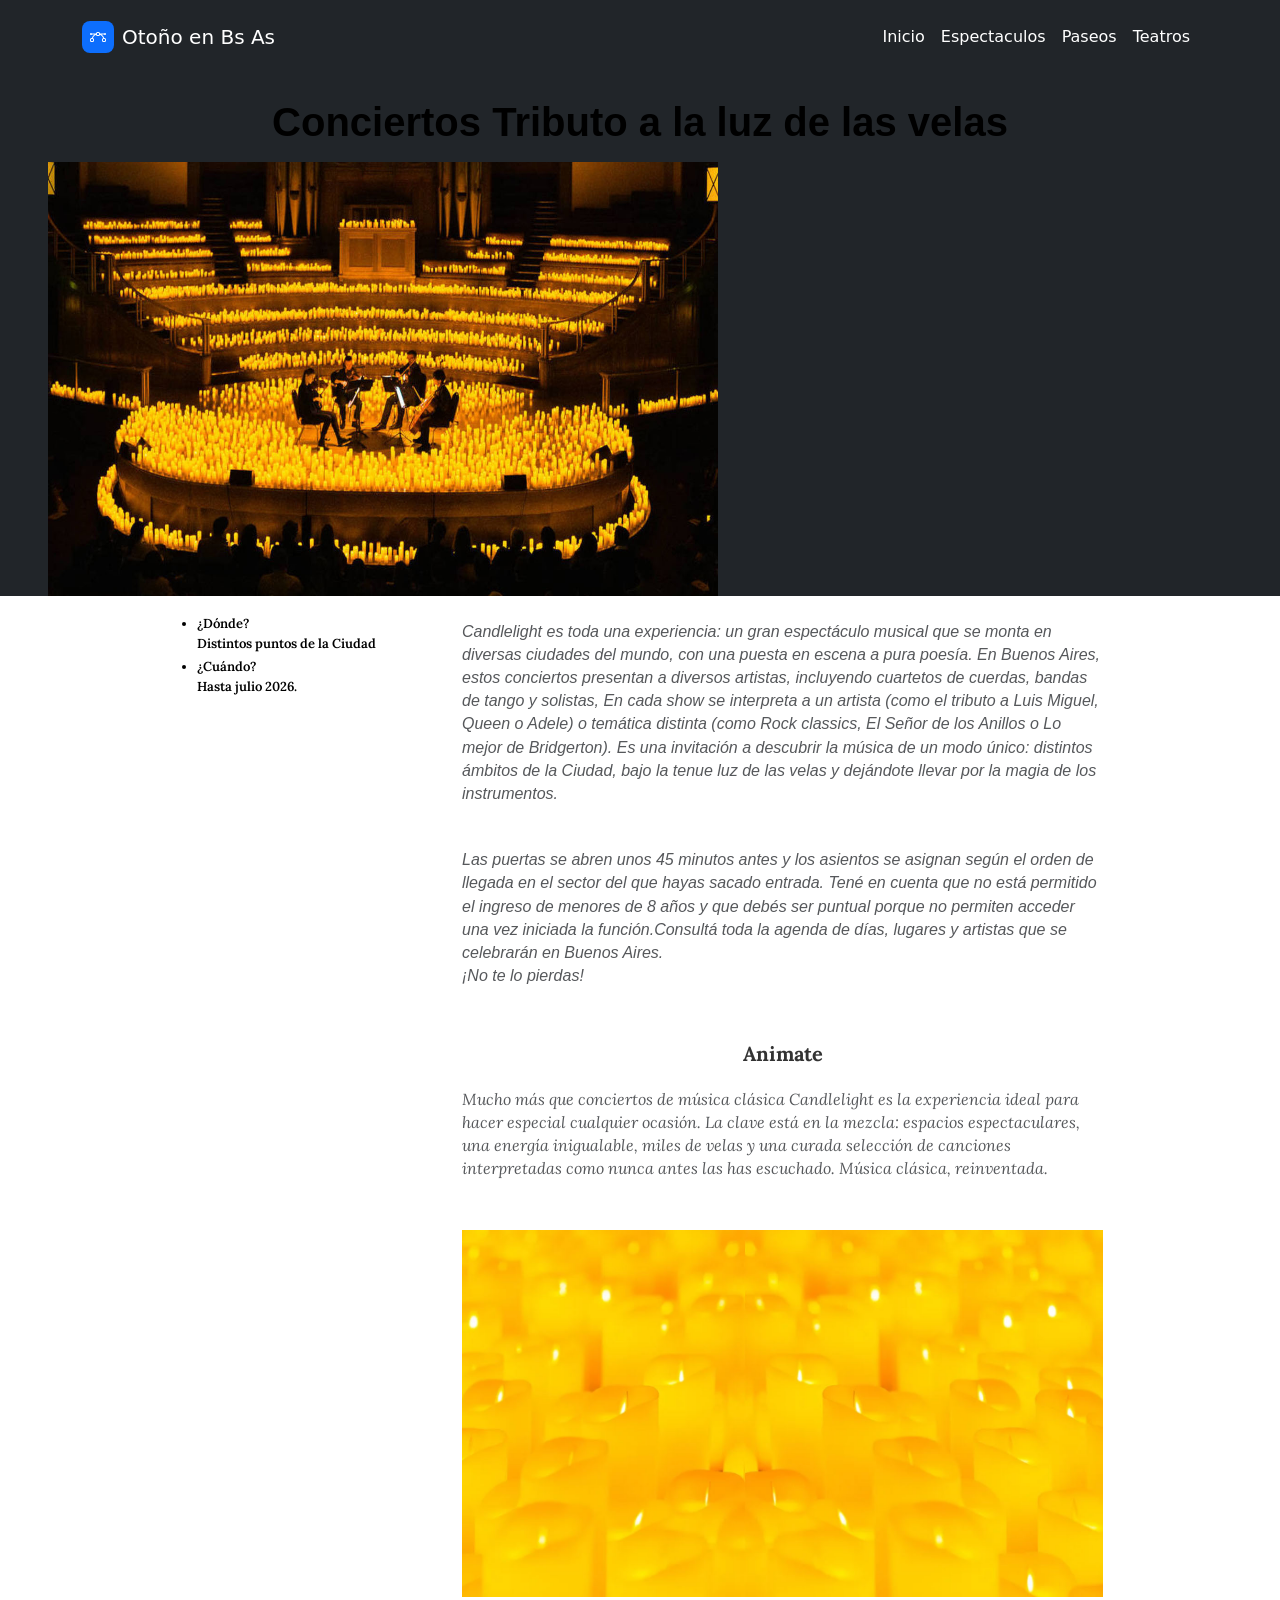
==== 2.html @ e2ed613d "Add files via upload" ====
<!DOCTYPE html>
<html data-bs-theme="dark" lang="en">

<head>
    <meta charset="utf-8">
    <meta name="viewport" content="width=device-width, initial-scale=1.0, shrink-to-fit=no">
    <title>ACOSTA BRISA</title>
    <link rel="apple-touch-icon" type="image/png" sizes="180x180" href="assets/img/fav-180.png">
    <link rel="icon" type="image/png" sizes="16x16" href="assets/img/fav-16.png" media="(prefers-color-scheme: dark)">
    <link rel="icon" type="image/png" sizes="32x32" href="assets/img/fav-32.png" media="(prefers-color-scheme: dark)">
    <link rel="icon" type="image/png" sizes="180x180" href="assets/img/fav-180.png">
    <link rel="stylesheet" href="assets/bootstrap/css/bootstrap.min.css">
    <link rel="stylesheet" href="https://fonts.googleapis.com/css?family=Lora">
    <link rel="stylesheet" href="assets/css/bss-overrides.css">
    <link rel="stylesheet" href="assets/css/article-nice.css">
    <link rel="stylesheet" href="assets/css/Navbar-Right-Links-Dark-icons.css">
    <link rel="stylesheet" href="assets/css/Responsive-Youtube-Embed.css">
</head>

<body>
    <nav class="navbar navbar-expand-md bg-dark py-3" data-bs-theme="dark">
        <div class="container"><a class="navbar-brand d-flex align-items-center" href="#"><span class="bs-icon-sm bs-icon-rounded bs-icon-primary d-flex justify-content-center align-items-center me-2 bs-icon"><svg class="bi bi-bezier" xmlns="http://www.w3.org/2000/svg" width="1em" height="1em" fill="currentColor" viewBox="0 0 16 16">
                        <path fill-rule="evenodd" d="M0 10.5A1.5 1.5 0 0 1 1.5 9h1A1.5 1.5 0 0 1 4 10.5v1A1.5 1.5 0 0 1 2.5 13h-1A1.5 1.5 0 0 1 0 11.5zm1.5-.5a.5.5 0 0 0-.5.5v1a.5.5 0 0 0 .5.5h1a.5.5 0 0 0 .5-.5v-1a.5.5 0 0 0-.5-.5zm10.5.5A1.5 1.5 0 0 1 13.5 9h1a1.5 1.5 0 0 1 1.5 1.5v1a1.5 1.5 0 0 1-1.5 1.5h-1a1.5 1.5 0 0 1-1.5-1.5zm1.5-.5a.5.5 0 0 0-.5.5v1a.5.5 0 0 0 .5.5h1a.5.5 0 0 0 .5-.5v-1a.5.5 0 0 0-.5-.5zM6 4.5A1.5 1.5 0 0 1 7.5 3h1A1.5 1.5 0 0 1 10 4.5v1A1.5 1.5 0 0 1 8.5 7h-1A1.5 1.5 0 0 1 6 5.5zM7.5 4a.5.5 0 0 0-.5.5v1a.5.5 0 0 0 .5.5h1a.5.5 0 0 0 .5-.5v-1a.5.5 0 0 0-.5-.5z"></path>
                        <path d="M6 4.5H1.866a1 1 0 1 0 0 1h2.668A6.517 6.517 0 0 0 1.814 9H2.5c.123 0 .244.015.358.043a5.517 5.517 0 0 1 3.185-3.185A1.503 1.503 0 0 1 6 5.5zm3.957 1.358A1.5 1.5 0 0 0 10 5.5v-1h4.134a1 1 0 1 1 0 1h-2.668a6.517 6.517 0 0 1 2.72 3.5H13.5c-.123 0-.243.015-.358.043a5.517 5.517 0 0 0-3.185-3.185z"></path>
                    </svg></span><span>Otoño en Bs As</span></a><button class="navbar-toggler" data-bs-toggle="collapse" data-bs-target="#navcol-5"><span class="visually-hidden">Toggle navigation</span><span class="navbar-toggler-icon"></span></button>
            <div class="collapse navbar-collapse" id="navcol-5">
                <ul class="navbar-nav ms-auto">
                    <li class="nav-item"><a class="nav-link active" href="index.html">Inicio</a></li>
                    <li class="nav-item"><a class="nav-link active" href="2.html" target="_blank">Espectaculos</a></li>
                    <li class="nav-item"><a class="nav-link active" href="3.html" target="_blank">Paseos</a></li>
                    <li class="nav-item"><a class="nav-link active" href="4.html">Teatros</a></li>
                </ul>
            </div>
        </div>
    </nav>
    <div class="intro">
        <h1 class="fw-semibold text-center text-black pt-4 pb-0" id="inceput-1" style="font-family: Roboto, sans-serif;">Conciertos Tributo a la luz de las velas</h1>
        <p class="text-center"> </p><img class="ms-5" src="assets/img/noticia1.jpg" style="width: 670px;height: 434.388px;" width="670" height="434">
    </div>
    <section class="article-dual-column">
        <div class="container">
            <div class="row">
                <div class="col-md-10 offset-md-1"></div>
            </div>
            <div class="row">
                <div class="col-md-10 col-lg-3 offset-md-1">
                    <div class="toc">
                        <p></p>
                        <ul>
                            <li class="fw-semibold text-black" id="inceput-2">¿Dónde?&nbsp;<br>Distintos puntos de la Ciudad<a href="#"></a> </li>
                            <li class="fw-semibold text-black" id="detaliitehnice-1">¿Cuándo?<br>Hasta julio 2026.&nbsp;</li>
                        </ul>
                    </div>
                </div>
                <div class="col-md-10 col-lg-7 offset-md-1 offset-lg-0">
                    <div class="text">
                        <p style="font-family: Roboto, sans-serif;"><br><em>Candlelight es toda una experiencia: un gran espectáculo musical que se monta en diversas ciudades del mundo, con una puesta en escena a pura poesía. En Buenos Aires, estos conciertos presentan a diversos artistas, incluyendo cuartetos de cuerdas, bandas de tango y solistas, En cada show se interpreta a un artista (como el tributo a Luis Miguel, Queen o Adele) o temática distinta (como Rock classics, El Señor de los Anillos o Lo mejor de Bridgerton). Es una invitación a descubrir la música de un modo único: distintos ámbitos de la Ciudad, bajo la tenue luz de las velas y dejándote llevar por la magia de los instrumentos.&nbsp;</em></p>
                        <p style="font-family: Roboto, sans-serif;"><br><em>Las puertas se abren unos 45 minutos antes y los asientos se asignan según el orden de llegada en el sector del que hayas sacado entrada. Tené en cuenta que no está permitido el ingreso de menores de 8 años y que debés ser puntual porque no permiten acceder una vez iniciada la función.Consultá toda la agenda de días, lugares y artistas que se celebrarán en Buenos Aires.&nbsp;</em><br><em> ¡No te lo pierdas!</em><br><br></p>
                        <h2 class="text-center" id="detaliitehnice-2">Animate</h2>
                        <p><em>Mucho más que conciertos de música clásica Candlelight es la experiencia ideal para hacer especial cualquier ocasión. La clave está en la mezcla: espacios espectaculares, una energía inigualable, miles de velas y una curada selección de canciones interpretadas como nunca antes las has escuchado. Música clásica, reinventada.</em></p>
                        <figure class="figure"><img class="figure-img" src="assets/img/noticia1b.jpg"></figure>
                    </div>
                </div>
            </div>
        </div>
    </section>
    <script src="assets/bootstrap/js/bootstrap.min.js"></script>
</body>

</html>
---- assets/css/bss-overrides.css ----
.p-4 {
  padding: 1.5rem!important;
}

.py-3 {
  padding-top: 1rem!important;
  padding-bottom: 1rem!important;
}

.py-4 {
  padding-top: 1.5rem!important;
  padding-bottom: 1.5rem!important;
}

.pt-4 {
  padding-top: 1.5rem!important;
}

.pe-7 {
  padding-right: 6rem !important;
}

.pb-0 {
  padding-bottom: 0!important;
}

.pb-7 {
  padding-bottom: 6rem !important;
}

.ps-6 {
  padding-left: 4.5rem !important;
}

@media (min-width:992px) {
  .py-lg-5 {
    padding-top: 3rem!important;
    padding-bottom: 3rem!important;
  }
}

@media (min-width:1200px) {
  .py-xl-5 {
    padding-top: 3rem!important;
    padding-bottom: 3rem!important;
  }
}
---- assets/css/article-nice.css ----
.article-dual-column {
  color: #56585b;
  background-color: #fff;
  font-family: 'Lora', serif;
  font-size: 14px;
}

.article-dual-column .intro {
  font-size: 16px;
  margin: 0 auto 30px;
}

.article-dual-column .intro h1 {
  font-size: 32px;
  margin-bottom: 15px;
  padding-top: 20px;
  line-height: 1.5;
  color: inherit;
  margin-top: 25px;
}

.article-dual-column .intro p {
  color: #929292;
  font-size: 12px;
}

.article-dual-column .intro img {
  margin-top: 25px;
}

.article-dual-column .text p {
  margin-bottom: 20px;
  line-height: 1.45;
}

@media (min-width:768px) {
  .article-dual-column .text p {
    font-size: 16px;
  }
}

.article-dual-column .text h2 {
  margin-top: 28px;
  margin-bottom: 20px;
  line-height: 1.45;
  font-size: 16px;
  font-weight: bold;
  color: #333;
}

@media (min-width:768px) {
  .article-dual-column .text h2 {
    font-size: 20px;
  }
}

.article-dual-column .text figure {
  text-align: center;
  margin-top: 30px;
  margin-bottom: 20px;
}

.article-dual-column .text figure img {
  margin-bottom: 12px;
  max-width: 100%;
}

@media (max-width:767px) {
  .article-dual-column .toc {
    border: 1px solid #d3d3d3;
    padding: 20px 0 15px;
    margin-bottom: 20px;
    border-width: 1px 0;
  }
}

.article-dual-column .toc p {
  text-transform: uppercase;
  font-size: 12px;
  font-weight: bold;
}

.article-dual-column .toc ul {
  padding-left: 20px;
  font-size: 13px;
  margin-bottom: 0;
}

.article-dual-column .toc li {
  padding: 2px 0;
}

.article-dual-column .toc a {
  color: inherit;
}

* {
  box-sizing: border-box;
}
---- assets/css/Navbar-Right-Links-Dark-icons.css ----
.bs-icon {
  --bs-icon-size: .75rem;
  display: flex;
  flex-shrink: 0;
  justify-content: center;
  align-items: center;
  font-size: var(--bs-icon-size);
  width: calc(var(--bs-icon-size) * 2);
  height: calc(var(--bs-icon-size) * 2);
  color: var(--bs-primary);
}

.bs-icon-xs {
  --bs-icon-size: 1rem;
  width: calc(var(--bs-icon-size) * 1.5);
  height: calc(var(--bs-icon-size) * 1.5);
}

.bs-icon-sm {
  --bs-icon-size: 1rem;
}

.bs-icon-md {
  --bs-icon-size: 1.5rem;
}

.bs-icon-lg {
  --bs-icon-size: 2rem;
}

.bs-icon-xl {
  --bs-icon-size: 2.5rem;
}

.bs-icon.bs-icon-primary {
  color: var(--bs-white);
  background: var(--bs-primary);
}

.bs-icon.bs-icon-primary-light {
  color: var(--bs-primary);
  background: rgba(var(--bs-primary-rgb), .2);
}

.bs-icon.bs-icon-semi-white {
  color: var(--bs-primary);
  background: rgba(255, 255, 255, .5);
}

.bs-icon.bs-icon-rounded {
  border-radius: .5rem;
}

.bs-icon.bs-icon-circle {
  border-radius: 50%;
}
---- assets/css/Responsive-Youtube-Embed.css ----
.video-container {
  position: relative;
  padding-bottom: 56.25%;
  padding-top: 0;
  height: 0;
  overflow: hidden;
}

.video-container iframe, .video-container object, .video-container embed {
  position: absolute;
  top: 0;
  left: 0;
  width: 100%;
  height: 100%;
}
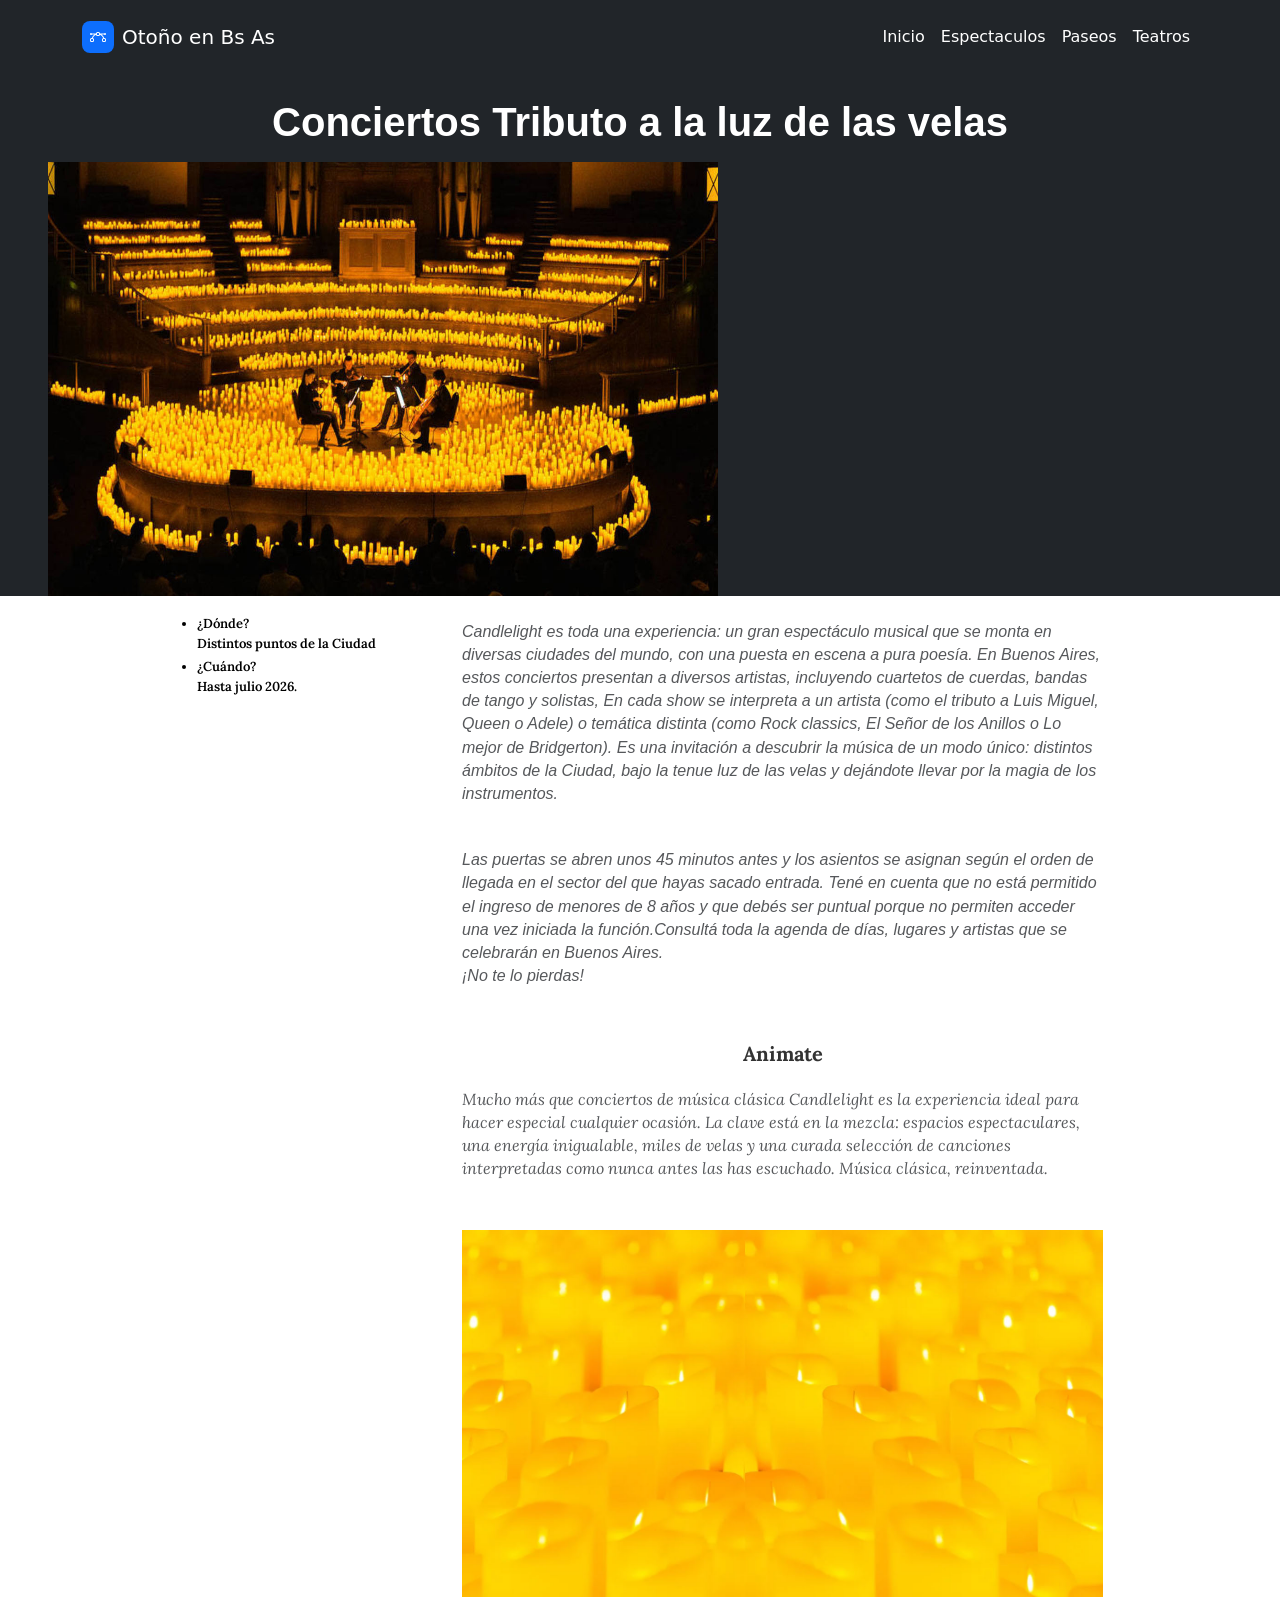
==== commit 01cc1434: "Add files via upload" ====
--- a/2.html
+++ b/2.html
@@ -34,7 +34,7 @@
         </div>
     </nav>
     <div class="intro">
-        <h1 class="fw-semibold text-center text-black pt-4 pb-0" id="inceput-1" style="font-family: Roboto, sans-serif;">Conciertos Tributo a la luz de las velas</h1>
+        <h1 class="fw-semibold text-center text-white pt-4 pb-0" id="inceput-1" style="font-family: Roboto, sans-serif;">Conciertos Tributo a la luz de las velas</h1>
         <p class="text-center"> </p><img class="ms-5" src="assets/img/noticia1.jpg" style="width: 670px;height: 434.388px;" width="670" height="434">
     </div>
     <section class="article-dual-column">
